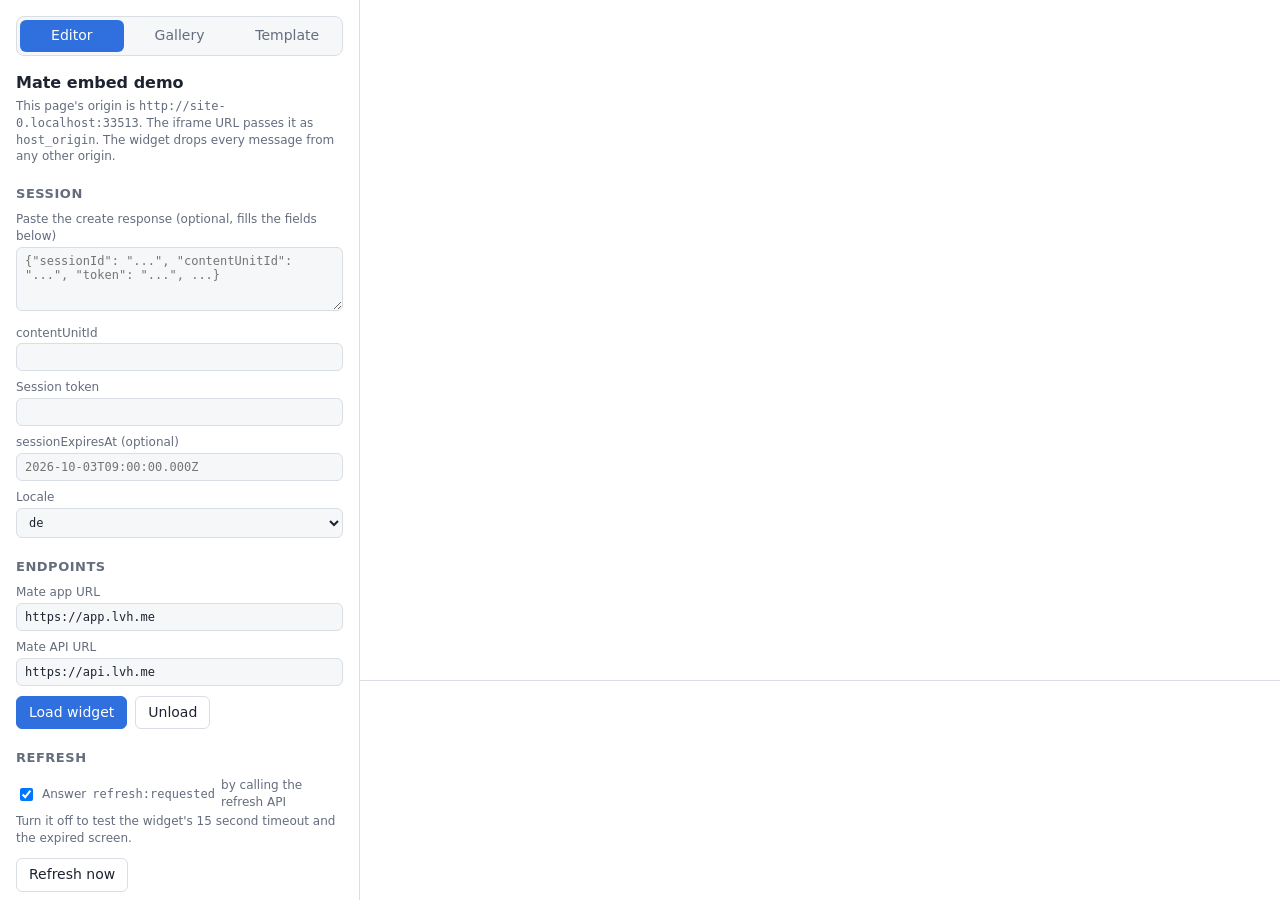
==== index.html @ 1f1c2f63 "feat: add mode tabs and keep the session across pages in the embed demo" ====
<!doctype html>
<html lang="en">
<head>
  <meta charset="utf-8">
  <meta name="viewport" content="width=device-width, initial-scale=1">
  <title>Mate Embed Demo</title>
  <link rel="stylesheet" href="styles.css">
</head>
<body>
<main>
  <aside>
    <nav class="tabs" aria-label="Demo mode">
      <a href="index.html" aria-current="page">Editor</a>
      <a href="gallery.html">Gallery</a>
      <a href="template.html">Template</a>
    </nav>
    <h1>Mate embed demo</h1>
    <p class="hint">
      This page's origin is <code id="own-origin"></code>.
      The iframe URL passes it as <code>host_origin</code>. The widget drops every message from any other origin.
    </p>

    <h2>Session</h2>
    <label for="create-response">Paste the create response (optional, fills the fields below)</label>
    <textarea id="create-response" placeholder='{"sessionId": "...", "contentUnitId": "...", "token": "...", ...}'></textarea>

    <label for="content-unit-id">contentUnitId</label>
    <input id="content-unit-id">
    <label for="token">Session token</label>
    <input id="token">
    <label for="session-expires-at">sessionExpiresAt (optional)</label>
    <input id="session-expires-at" placeholder="2026-10-03T09:00:00.000Z">
    <label for="locale">Locale</label>
    <select id="locale"><option>de</option><option>en</option></select>

    <h2>Endpoints</h2>
    <label for="app-url">Mate app URL</label>
    <input id="app-url" value="https://app.lvh.me">
    <label for="api-url">Mate API URL</label>
    <input id="api-url" value="https://api.lvh.me">

    <div class="row">
      <button class="primary" id="load">Load widget</button>
      <button id="unload">Unload</button>
    </div>
    <div id="status"></div>

    <h2>Refresh</h2>
    <label class="check"><input type="checkbox" id="auto-refresh" checked> Answer <code>refresh:requested</code> by calling the refresh API</label>
    <p class="hint">Turn it off to test the widget's 15 second timeout and the expired screen.</p>
    <div class="row">
      <button id="refresh-now">Refresh now</button>
      <button id="send-token">Send token:updated with the current token</button>
    </div>
  </aside>

  <section class="stage">
    <iframe id="widget" title="Mate widget"></iframe>
    <pre id="log"></pre>
  </section>
</main>

<script src="main.js"></script>
</body>
</html>
---- styles.css ----
:root {
  --bg: #f6f7f9; --panel: #fff; --text: #1d2330; --muted: #646d7e; --border: #d9dde4;
  --accent: #2f6fde; --in: #1f7a4d; --out: #8a4fd1; --err: #c23a3a;
}
@media (prefers-color-scheme: dark) {
  :root {
    --bg: #14171c; --panel: #1c2027; --text: #e6e9ee; --muted: #97a0af; --border: #2e3440;
    --accent: #5b91f0; --in: #4cc38a; --out: #b48cf0; --err: #f07171;
  }
}
* { box-sizing: border-box; }
body { margin: 0; font: 14px/1.4 system-ui, sans-serif; background: var(--bg); color: var(--text); }
main { display: grid; grid-template-columns: 360px 1fr; height: 100vh; }
aside { padding: 16px; border-right: 1px solid var(--border); background: var(--panel); overflow-y: auto; }
h1 { font-size: 16px; margin: 0 0 4px; }
h2 { font-size: 13px; margin: 20px 0 8px; text-transform: uppercase; letter-spacing: .04em; color: var(--muted); }
p.hint { margin: 0 0 12px; color: var(--muted); font-size: 12px; }
label { display: block; margin: 8px 0 2px; font-size: 12px; color: var(--muted); }
input, select, textarea {
  width: 100%; padding: 6px 8px; border: 1px solid var(--border); border-radius: 6px;
  background: var(--bg); color: var(--text); font: 12px ui-monospace, monospace;
}
textarea { height: 64px; resize: vertical; }
.row { display: flex; gap: 8px; margin-top: 10px; flex-wrap: wrap; }
button {
  padding: 6px 12px; border: 1px solid var(--border); border-radius: 6px; cursor: pointer;
  background: var(--panel); color: var(--text); font: inherit;
}
button.primary { background: var(--accent); border-color: var(--accent); color: #fff; }
.check { display: flex; align-items: center; gap: 6px; margin-top: 10px; font-size: 12px; }
.check input { width: auto; }
code { font-size: 12px; }
#status { margin-top: 8px; font-size: 12px; }
#status span { display: block; }
section.stage { display: grid; grid-template-rows: 1fr 220px; min-width: 0; }
iframe { width: 100%; height: 100%; border: 0; background: #fff; }
#log {
  margin: 0; padding: 8px 12px; overflow-y: auto; border-top: 1px solid var(--border);
  background: var(--panel); font: 12px/1.5 ui-monospace, monospace;
}
#log .in { color: var(--in); } #log .out { color: var(--out); } #log .err { color: var(--err); }
#log .info { color: var(--muted); }
#log a { color: var(--accent); }
.tabs { display: flex; gap: 4px; margin-bottom: 16px; padding: 3px; border: 1px solid var(--border); border-radius: 8px; background: var(--bg); }
.tabs a { flex: 1; padding: 6px 0; border-radius: 6px; color: var(--muted); font-weight: 500; text-align: center; text-decoration: none; }
.tabs a:hover { color: var(--text); }
.tabs a[aria-current="page"] { background: var(--accent); color: #fff; }
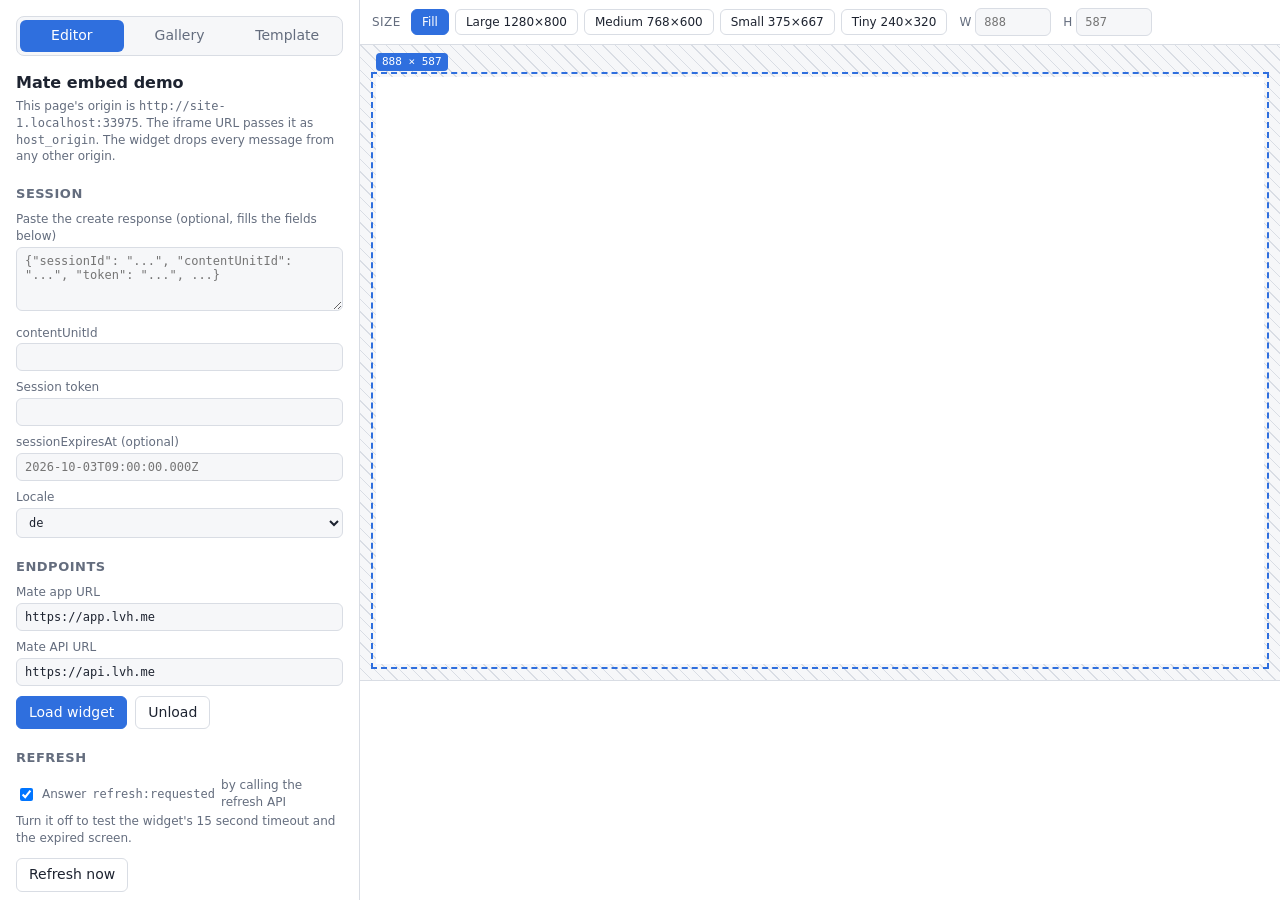
==== commit f969705d: "feat: add a widget size switcher to the embed demo" ====
--- a/index.html
+++ b/index.html
@@ -55,7 +55,22 @@
   </aside>
 
   <section class="stage">
-    <iframe id="widget" title="Mate widget"></iframe>
+    <div class="size-bar">
+      <span>Size</span>
+      <button class="size-preset" data-width="" data-height="">Fill</button>
+      <button class="size-preset" data-width="1280" data-height="800">Large 1280×800</button>
+      <button class="size-preset" data-width="768" data-height="600">Medium 768×600</button>
+      <button class="size-preset" data-width="375" data-height="667">Small 375×667</button>
+      <button class="size-preset" data-width="240" data-height="320">Tiny 240×320</button>
+      <label class="size-field">W <input id="width" type="number" min="100" step="10"></label>
+      <label class="size-field">H <input id="height" type="number" min="100" step="10"></label>
+    </div>
+    <div class="viewport">
+      <div id="frame-box">
+        <span id="size-label"></span>
+        <iframe id="widget" title="Mate widget"></iframe>
+      </div>
+    </div>
     <pre id="log"></pre>
   </section>
 </main>
--- a/styles.css
+++ b/styles.css
@@ -32,8 +32,8 @@
 code { font-size: 12px; }
 #status { margin-top: 8px; font-size: 12px; }
 #status span { display: block; }
-section.stage { display: grid; grid-template-rows: 1fr 220px; min-width: 0; }
-iframe { width: 100%; height: 100%; border: 0; background: #fff; }
+section.stage { display: grid; grid-template-rows: auto 1fr 220px; min-width: 0; min-height: 0; }
+iframe { display: block; width: 100%; height: 100%; border: 0; background: #fff; }
 #log {
   margin: 0; padding: 8px 12px; overflow-y: auto; border-top: 1px solid var(--border);
   background: var(--panel); font: 12px/1.5 ui-monospace, monospace;
@@ -45,3 +45,18 @@
 .tabs a { flex: 1; padding: 6px 0; border-radius: 6px; color: var(--muted); font-weight: 500; text-align: center; text-decoration: none; }
 .tabs a:hover { color: var(--text); }
 .tabs a[aria-current="page"] { background: var(--accent); color: #fff; }
+.size-bar { display: flex; flex-wrap: wrap; align-items: center; gap: 6px; padding: 8px 12px; border-bottom: 1px solid var(--border); background: var(--panel); }
+.size-bar > span { margin-right: 4px; color: var(--muted); font-size: 12px; text-transform: uppercase; letter-spacing: .04em; }
+.size-bar button { padding: 4px 10px; font-size: 12px; }
+.size-bar button.active { background: var(--accent); border-color: var(--accent); color: #fff; }
+.size-field { display: flex; align-items: center; gap: 4px; margin: 0 0 0 6px; }
+.size-field input { width: 76px; }
+.viewport {
+  min-height: 0; padding: 32px 16px 16px; overflow: auto;
+  background: repeating-linear-gradient(45deg, transparent 0 8px, var(--border) 8px 9px);
+}
+#frame-box { position: relative; width: 100%; height: 100%; outline: 2px dashed var(--accent); outline-offset: 3px; }
+#size-label {
+  position: absolute; bottom: 100%; left: 0; margin-bottom: 6px; padding: 1px 6px; border-radius: 4px;
+  background: var(--accent); color: #fff; font: 11px/1.5 ui-monospace, monospace; white-space: nowrap;
+}
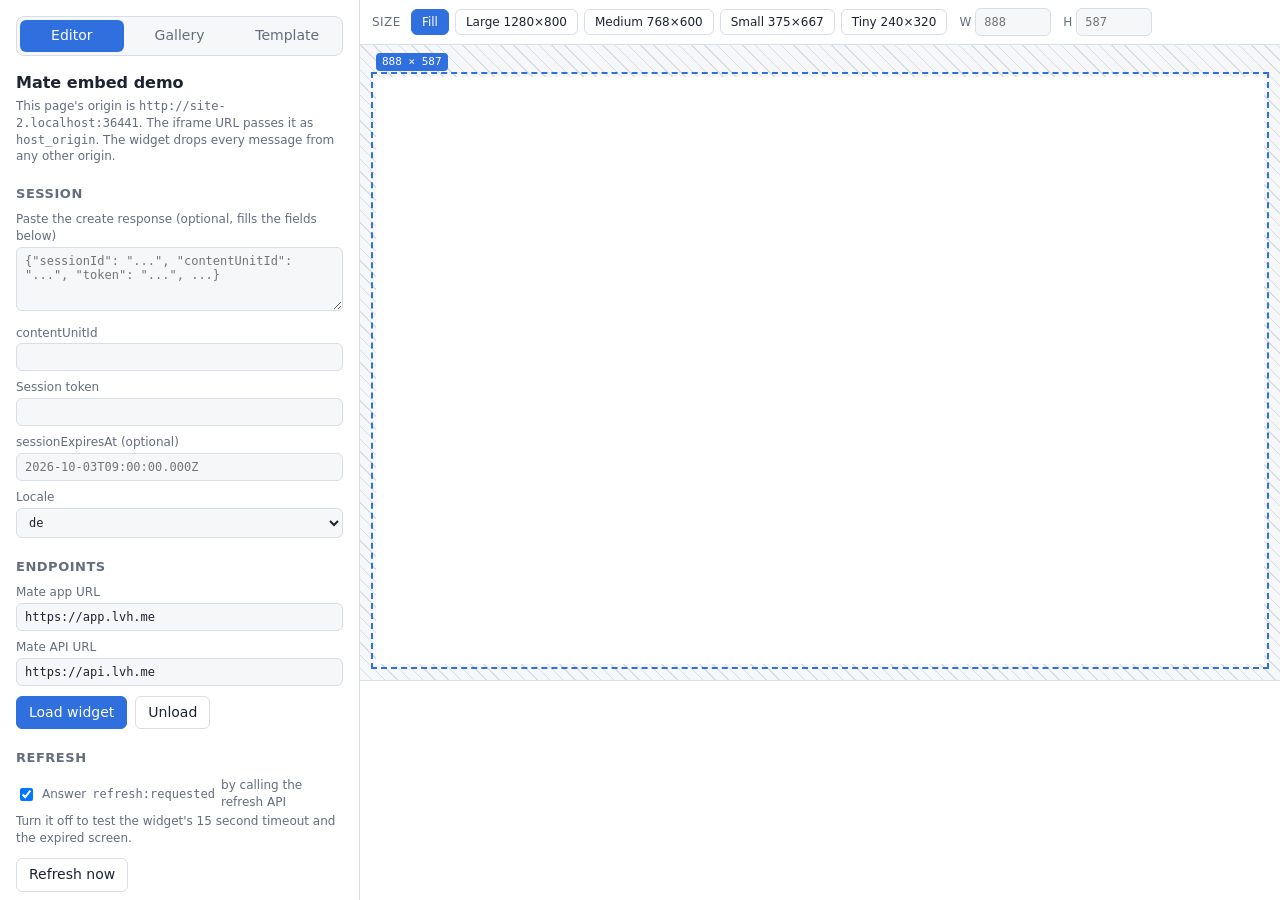
==== commit 23b87bd1: "feat: per-mode size defaults and card-fit presets in the embed demo" ====
--- a/index.html
+++ b/index.html
@@ -6,7 +6,7 @@
   <title>Mate Embed Demo</title>
   <link rel="stylesheet" href="styles.css">
 </head>
-<body>
+<body data-mode="editor">
 <main>
   <aside>
     <nav class="tabs" aria-label="Demo mode">
@@ -57,7 +57,7 @@
   <section class="stage">
     <div class="size-bar">
       <span>Size</span>
-      <button class="size-preset" data-width="" data-height="">Fill</button>
+      <button class="size-preset" data-width="" data-height="" data-default>Fill</button>
       <button class="size-preset" data-width="1280" data-height="800">Large 1280×800</button>
       <button class="size-preset" data-width="768" data-height="600">Medium 768×600</button>
       <button class="size-preset" data-width="375" data-height="667">Small 375×667</button>
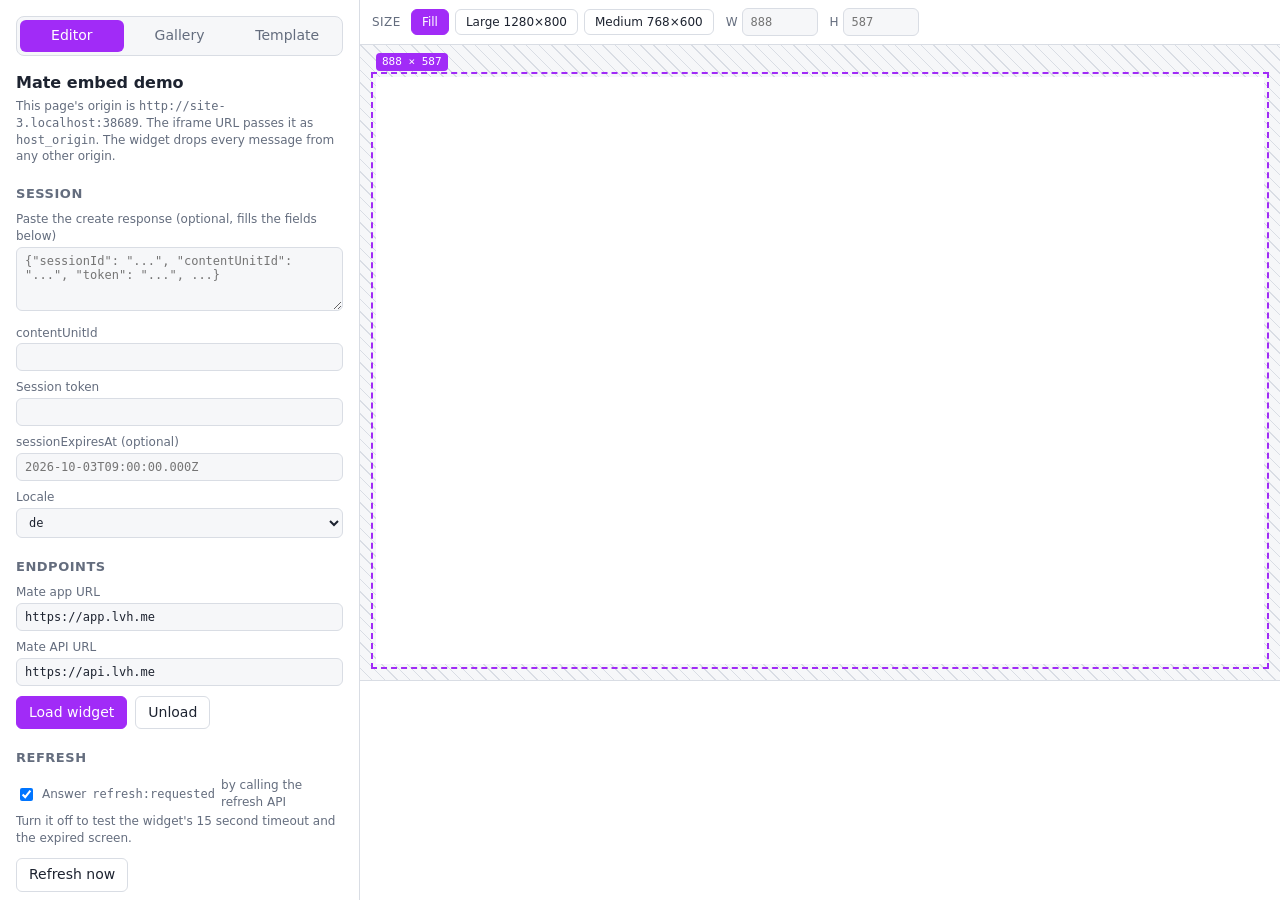
==== commit 5067571f: "chore: drop the small and tiny presets from the editor and gallery tabs" ====
--- a/index.html
+++ b/index.html
@@ -60,8 +60,6 @@
       <button class="size-preset" data-width="" data-height="" data-default>Fill</button>
       <button class="size-preset" data-width="1280" data-height="800">Large 1280×800</button>
       <button class="size-preset" data-width="768" data-height="600">Medium 768×600</button>
-      <button class="size-preset" data-width="375" data-height="667">Small 375×667</button>
-      <button class="size-preset" data-width="240" data-height="320">Tiny 240×320</button>
       <label class="size-field">W <input id="width" type="number" min="100" step="10"></label>
       <label class="size-field">H <input id="height" type="number" min="100" step="10"></label>
     </div>
--- a/styles.css
+++ b/styles.css
@@ -1,11 +1,11 @@
 :root {
   --bg: #f6f7f9; --panel: #fff; --text: #1d2330; --muted: #646d7e; --border: #d9dde4;
-  --accent: #2f6fde; --in: #1f7a4d; --out: #8a4fd1; --err: #c23a3a;
+  --accent: #a12bf7; --accent-hover: #9127de; --in: #1f7a4d; --out: #8a4fd1; --err: #c23a3a;
 }
 @media (prefers-color-scheme: dark) {
   :root {
     --bg: #14171c; --panel: #1c2027; --text: #e6e9ee; --muted: #97a0af; --border: #2e3440;
-    --accent: #5b91f0; --in: #4cc38a; --out: #b48cf0; --err: #f07171;
+    --accent: #a12bf7; --accent-hover: #9127de; --in: #4cc38a; --out: #b48cf0; --err: #f07171;
   }
 }
 * { box-sizing: border-box; }
@@ -27,6 +27,7 @@
   background: var(--panel); color: var(--text); font: inherit;
 }
 button.primary { background: var(--accent); border-color: var(--accent); color: #fff; }
+button.primary:hover { background: var(--accent-hover); border-color: var(--accent-hover); }
 .check { display: flex; align-items: center; gap: 6px; margin-top: 10px; font-size: 12px; }
 .check input { width: auto; }
 code { font-size: 12px; }
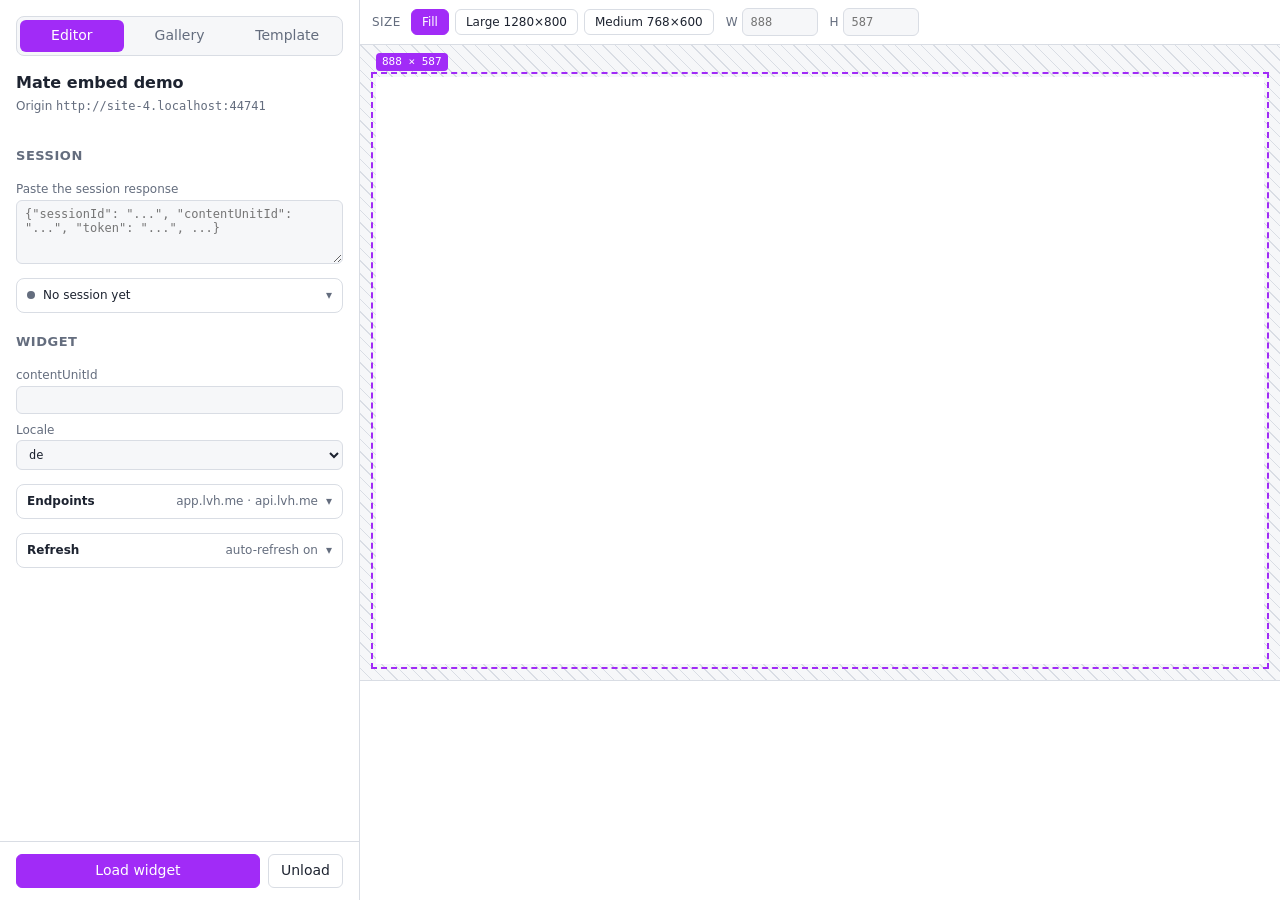
==== commit ea5e39c2: "feat: simplify the demo panel with collapsible sections and a status line" ====
--- a/index.html
+++ b/index.html
@@ -15,42 +15,48 @@
       <a href="template.html">Template</a>
     </nav>
     <h1>Mate embed demo</h1>
-    <p class="hint">
-      This page's origin is <code id="own-origin"></code>.
-      The iframe URL passes it as <code>host_origin</code>. The widget drops every message from any other origin.
+    <p class="hint" title="The iframe URL passes this origin as host_origin. The widget drops every message from any other origin.">
+      Origin <code id="own-origin"></code>
     </p>
 
     <h2>Session</h2>
-    <label for="create-response">Paste the create response (optional, fills the fields below)</label>
+    <label for="create-response">Paste the session response</label>
     <textarea id="create-response" placeholder='{"sessionId": "...", "contentUnitId": "...", "token": "...", ...}'></textarea>
+    <details class="fold">
+      <summary><span id="status" data-state="none">No session yet</span></summary>
+      <label for="token">Session token</label>
+      <input id="token">
+      <label for="session-expires-at">sessionExpiresAt (optional)</label>
+      <input id="session-expires-at" placeholder="2026-10-03T09:00:00.000Z">
+    </details>
 
-    <label for="content-unit-id">contentUnitId</label>
-    <input id="content-unit-id">
-    <label for="token">Session token</label>
-    <input id="token">
-    <label for="session-expires-at">sessionExpiresAt (optional)</label>
-    <input id="session-expires-at" placeholder="2026-10-03T09:00:00.000Z">
-    <label for="locale">Locale</label>
-    <select id="locale"><option>de</option><option>en</option></select>
+    <h2>Widget</h2>
+      <label for="content-unit-id">contentUnitId</label>
+      <input id="content-unit-id">
+      <label for="locale">Locale</label>
+      <select id="locale"><option>de</option><option>en</option></select>
 
-    <h2>Endpoints</h2>
-    <label for="app-url">Mate app URL</label>
-    <input id="app-url" value="https://app.lvh.me">
-    <label for="api-url">Mate API URL</label>
-    <input id="api-url" value="https://api.lvh.me">
+    <details class="fold">
+      <summary><span class="fold-title">Endpoints</span><span class="fold-summary" id="endpoints-summary"></span></summary>
+      <label for="app-url">Mate app URL</label>
+      <input id="app-url" value="https://app.lvh.me">
+      <label for="api-url">Mate API URL</label>
+      <input id="api-url" value="https://api.lvh.me">
+    </details>
 
-    <div class="row">
+    <details class="fold">
+      <summary><span class="fold-title">Refresh</span><span class="fold-summary" id="refresh-summary"></span></summary>
+      <label class="check"><input type="checkbox" id="auto-refresh" checked> Answer <code>refresh:requested</code> by calling the refresh API</label>
+      <p class="hint">Turn it off to test the widget's 15 second timeout and the expired screen.</p>
+      <div class="row">
+        <button id="refresh-now">Refresh now</button>
+        <button id="send-token">Send token:updated</button>
+      </div>
+    </details>
+
+    <div class="actions">
       <button class="primary" id="load">Load widget</button>
       <button id="unload">Unload</button>
-    </div>
-    <div id="status"></div>
-
-    <h2>Refresh</h2>
-    <label class="check"><input type="checkbox" id="auto-refresh" checked> Answer <code>refresh:requested</code> by calling the refresh API</label>
-    <p class="hint">Turn it off to test the widget's 15 second timeout and the expired screen.</p>
-    <div class="row">
-      <button id="refresh-now">Refresh now</button>
-      <button id="send-token">Send token:updated with the current token</button>
     </div>
   </aside>
 
--- a/styles.css
+++ b/styles.css
@@ -11,7 +11,7 @@
 * { box-sizing: border-box; }
 body { margin: 0; font: 14px/1.4 system-ui, sans-serif; background: var(--bg); color: var(--text); }
 main { display: grid; grid-template-columns: 360px 1fr; height: 100vh; }
-aside { padding: 16px; border-right: 1px solid var(--border); background: var(--panel); overflow-y: auto; }
+aside { display: flex; flex-direction: column; padding: 16px; border-right: 1px solid var(--border); background: var(--panel); overflow-y: auto; }
 h1 { font-size: 16px; margin: 0 0 4px; }
 h2 { font-size: 13px; margin: 20px 0 8px; text-transform: uppercase; letter-spacing: .04em; color: var(--muted); }
 p.hint { margin: 0 0 12px; color: var(--muted); font-size: 12px; }
@@ -31,8 +31,6 @@
 .check { display: flex; align-items: center; gap: 6px; margin-top: 10px; font-size: 12px; }
 .check input { width: auto; }
 code { font-size: 12px; }
-#status { margin-top: 8px; font-size: 12px; }
-#status span { display: block; }
 section.stage { display: grid; grid-template-rows: auto 1fr 220px; min-width: 0; min-height: 0; }
 iframe { display: block; width: 100%; height: 100%; border: 0; background: #fff; }
 #log {
@@ -61,3 +59,25 @@
   position: absolute; bottom: 100%; left: 0; margin-bottom: 6px; padding: 1px 6px; border-radius: 4px;
   background: var(--accent); color: #fff; font: 11px/1.5 ui-monospace, monospace; white-space: nowrap;
 }
+.grid-2 { display: grid; grid-template-columns: 1fr 1fr; gap: 8px; }
+.fold { margin-top: 14px; padding: 0 10px; border: 1px solid var(--border); border-radius: 8px; }
+.fold > summary {
+  display: flex; align-items: center; justify-content: space-between; gap: 8px; margin: 0 -10px; padding: 8px 10px;
+  list-style: none; cursor: pointer; font-size: 12px;
+}
+.fold > summary::-webkit-details-marker { display: none; }
+.fold > summary::after { content: "▾"; color: var(--muted); }
+.fold[open] > summary::after { content: "▴"; }
+.fold[open] { padding-bottom: 10px; }
+.fold-title { font-weight: 600; }
+.fold-summary { flex: 1; min-width: 0; overflow: hidden; color: var(--muted); text-align: right; text-overflow: ellipsis; white-space: nowrap; }
+#status { flex: 1; }
+#status::before { content: ""; display: inline-block; width: 8px; height: 8px; margin-right: 8px; border-radius: 50%; background: var(--muted); }
+#status[data-state="ok"]::before { background: var(--in); }
+#status[data-state="warn"]::before { background: #d9a21b; }
+#status[data-state="bad"]::before { background: var(--err); }
+.actions {
+  position: sticky; bottom: -16px; z-index: 1; display: flex; gap: 8px; margin: auto -16px -16px; padding: 12px 16px;
+  border-top: 1px solid var(--border); background: var(--panel);
+}
+.actions .primary { flex: 1; }
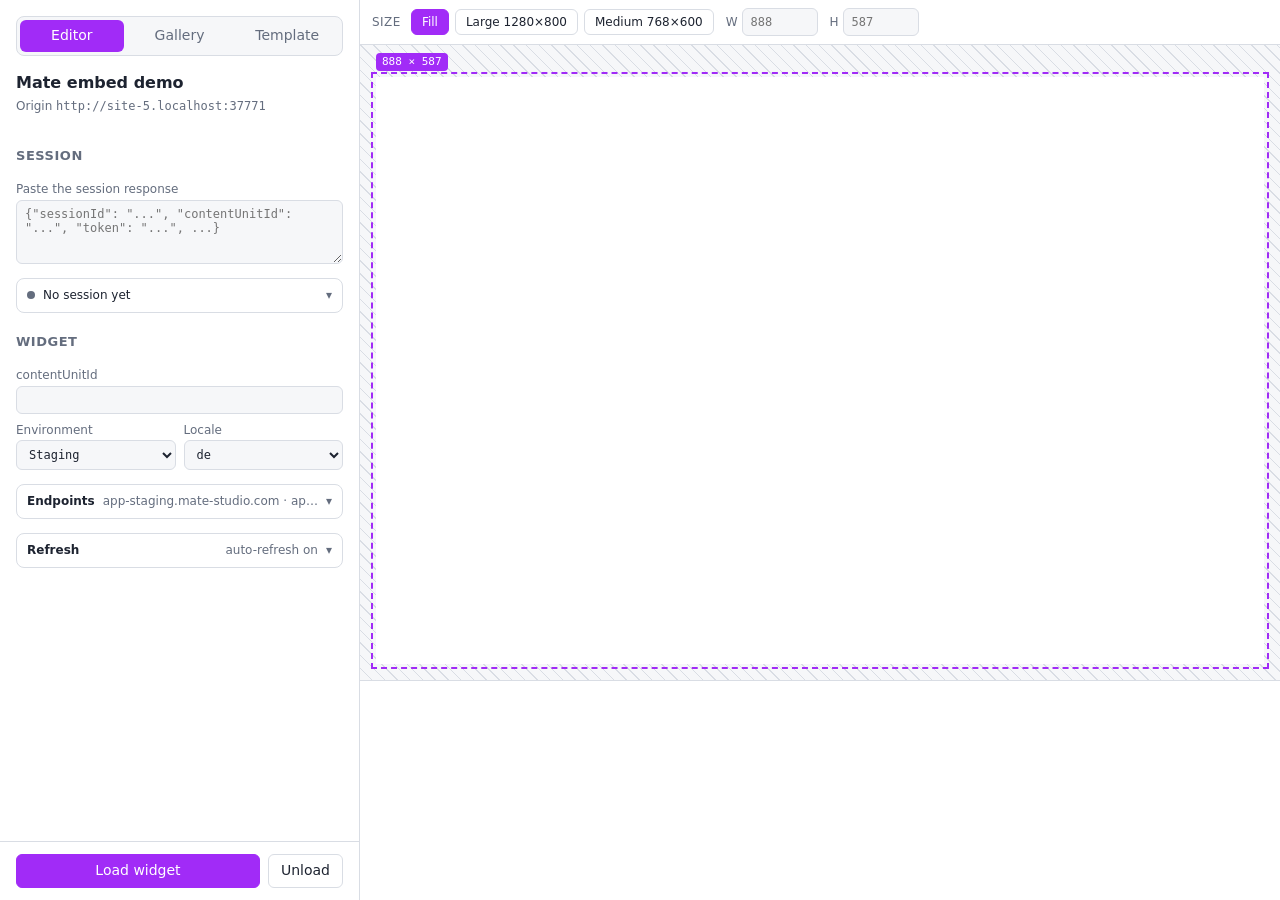
==== commit ba35a51a: "feat: add an environment picker to the embed demo" ====
--- a/index.html
+++ b/index.html
@@ -33,15 +33,28 @@
     <h2>Widget</h2>
       <label for="content-unit-id">contentUnitId</label>
       <input id="content-unit-id">
-      <label for="locale">Locale</label>
-      <select id="locale"><option>de</option><option>en</option></select>
+      <div class="grid-2">
+        <div>
+          <label for="environment">Environment</label>
+          <select id="environment">
+            <option value="staging">Staging</option>
+            <option value="production">Production</option>
+            <option value="development">Development</option>
+            <option value="custom">Custom</option>
+          </select>
+        </div>
+        <div>
+          <label for="locale">Locale</label>
+          <select id="locale"><option>de</option><option>en</option></select>
+        </div>
+      </div>
 
     <details class="fold">
       <summary><span class="fold-title">Endpoints</span><span class="fold-summary" id="endpoints-summary"></span></summary>
       <label for="app-url">Mate app URL</label>
-      <input id="app-url" value="https://app.lvh.me">
+      <input id="app-url" value="https://app-staging.mate-studio.com">
       <label for="api-url">Mate API URL</label>
-      <input id="api-url" value="https://api.lvh.me">
+      <input id="api-url" value="https://api-staging.mate-studio.com">
     </details>
 
     <details class="fold">
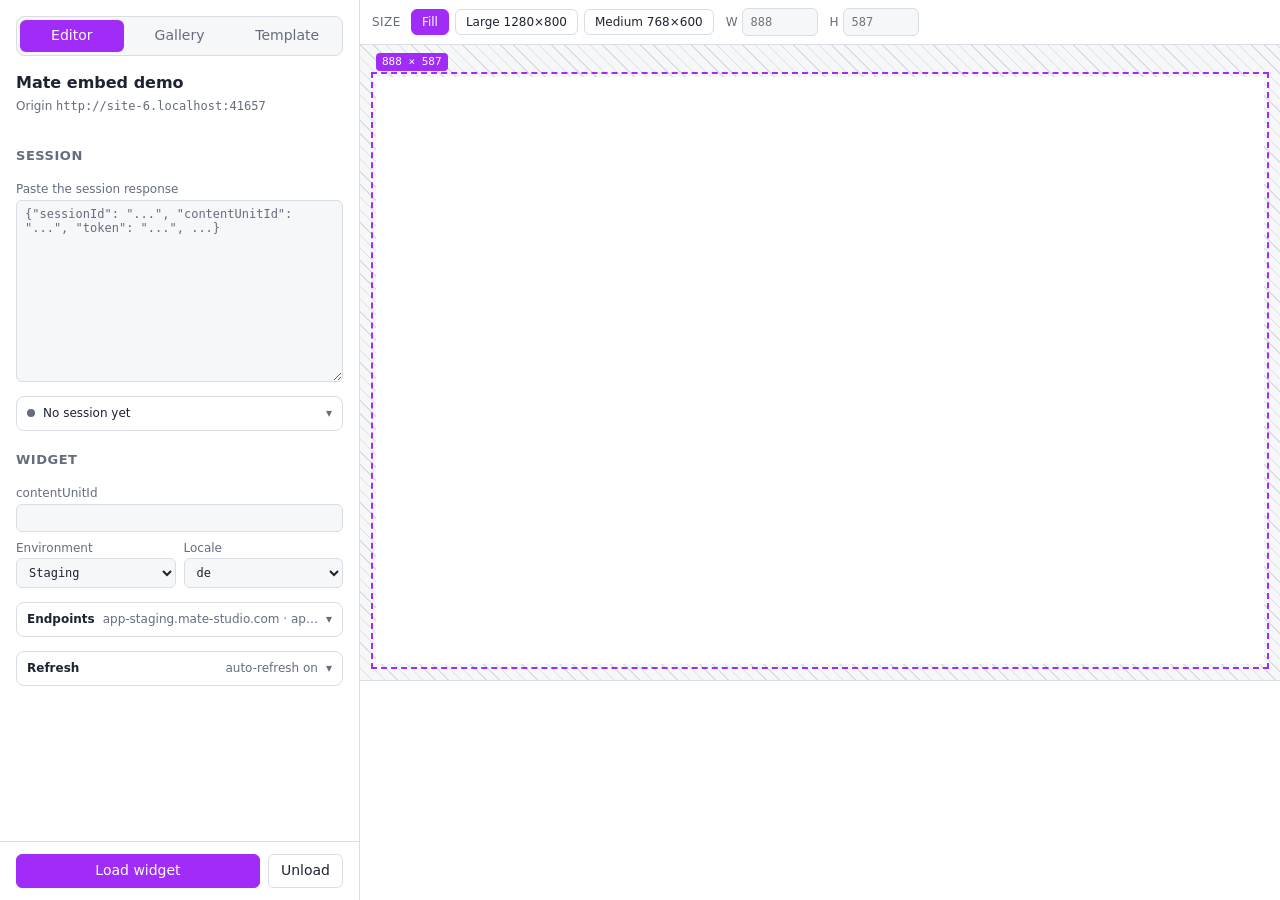
==== commit e4072a27: "feat: highlight the pasted session JSON" ====
--- a/index.html
+++ b/index.html
@@ -21,7 +21,10 @@
 
     <h2>Session</h2>
     <label for="create-response">Paste the session response</label>
-    <textarea id="create-response" placeholder='{"sessionId": "...", "contentUnitId": "...", "token": "...", ...}'></textarea>
+    <div class="code-input">
+      <pre id="create-response-highlight" aria-hidden="true"></pre>
+      <textarea id="create-response" spellcheck="false" placeholder='{"sessionId": "...", "contentUnitId": "...", "token": "...", ...}'></textarea>
+    </div>
     <details class="fold">
       <summary><span id="status" data-state="none">No session yet</span></summary>
       <label for="token">Session token</label>
--- a/styles.css
+++ b/styles.css
@@ -1,11 +1,11 @@
 :root {
   --bg: #f6f7f9; --panel: #fff; --text: #1d2330; --muted: #646d7e; --border: #d9dde4;
-  --accent: #a12bf7; --accent-hover: #9127de; --in: #1f7a4d; --out: #8a4fd1; --err: #c23a3a;
+  --accent: #a12bf7; --accent-hover: #9127de; --in: #1f7a4d; --out: #8a4fd1; --err: #c23a3a; --num: #b5651d;
 }
 @media (prefers-color-scheme: dark) {
   :root {
     --bg: #14171c; --panel: #1c2027; --text: #e6e9ee; --muted: #97a0af; --border: #2e3440;
-    --accent: #a12bf7; --accent-hover: #9127de; --in: #4cc38a; --out: #b48cf0; --err: #f07171;
+    --accent: #a12bf7; --accent-hover: #9127de; --in: #4cc38a; --out: #b48cf0; --err: #f07171; --num: #e0a458;
   }
 }
 * { box-sizing: border-box; }
@@ -20,7 +20,18 @@
   width: 100%; padding: 6px 8px; border: 1px solid var(--border); border-radius: 6px;
   background: var(--bg); color: var(--text); font: 12px ui-monospace, monospace;
 }
-textarea { height: 64px; resize: vertical; }
+/* 12 lines plus the vertical padding and border. */
+textarea { height: calc(12lh + 14px); resize: vertical; }
+/* The textarea text is transparent, so the highlighted <pre> behind it shows through. Both must wrap the same way. */
+.code-input { position: relative; }
+.code-input textarea, .code-input pre { display: block; margin: 0; white-space: pre-wrap; overflow-wrap: anywhere; scrollbar-gutter: stable; }
+.code-input textarea { position: relative; background: transparent; color: transparent; caret-color: var(--text); }
+.code-input textarea::placeholder { color: var(--muted); }
+.code-input pre {
+  position: absolute; inset: 0; overflow: hidden; padding: 6px 8px; border: 1px solid transparent; border-radius: 6px;
+  background: var(--bg); font: 12px ui-monospace, monospace;
+}
+.json-key { color: var(--out); } .json-string { color: var(--in); } .json-literal { color: var(--num); }
 .row { display: flex; gap: 8px; margin-top: 10px; flex-wrap: wrap; }
 button {
   padding: 6px 12px; border: 1px solid var(--border); border-radius: 6px; cursor: pointer;
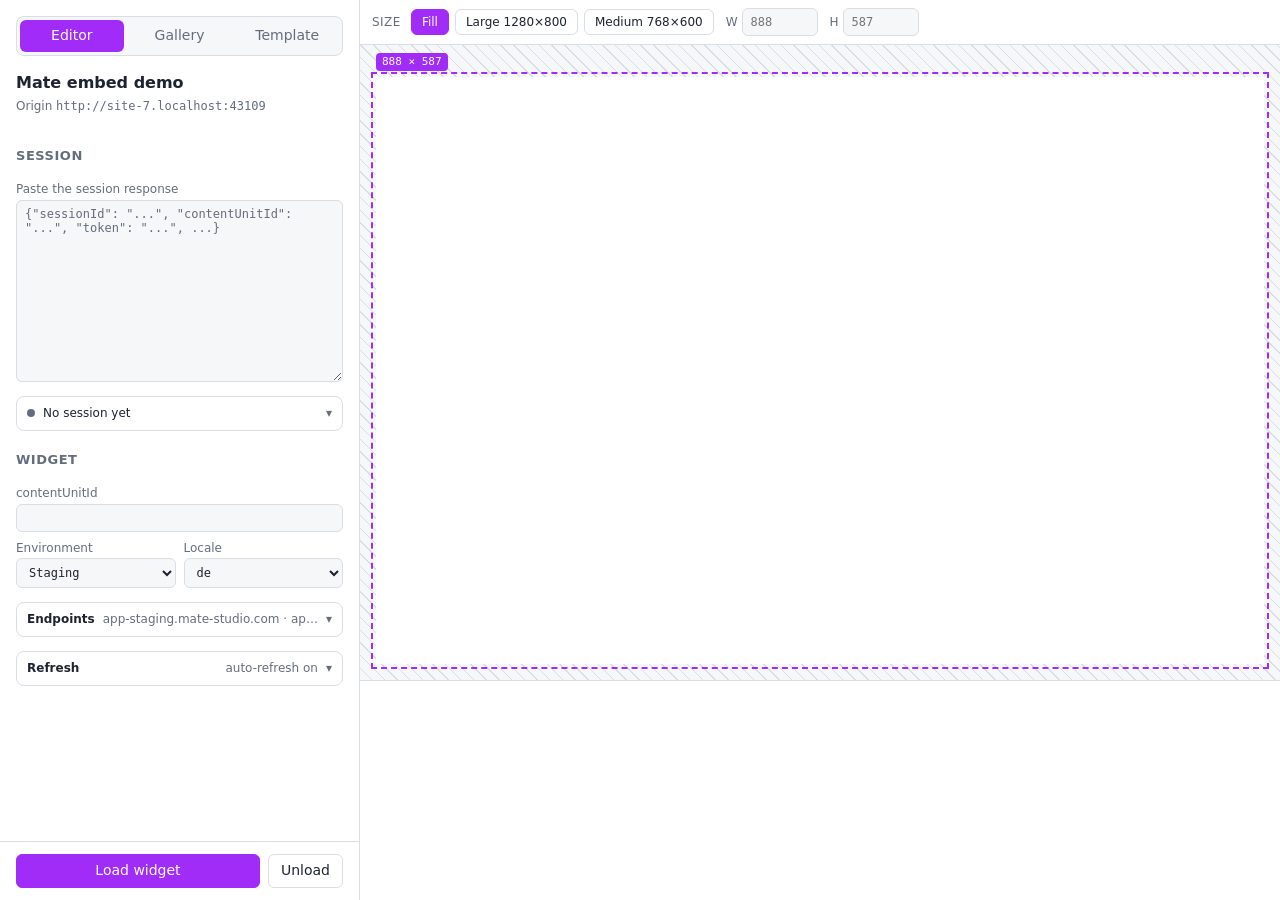
==== commit 4d8b4149: "feat: sandbox the demo iframe" ====
--- a/index.html
+++ b/index.html
@@ -88,7 +88,7 @@
     <div class="viewport">
       <div id="frame-box">
         <span id="size-label"></span>
-        <iframe id="widget" title="Mate widget"></iframe>
+        <iframe id="widget" title="Mate widget" sandbox="allow-scripts allow-same-origin allow-forms allow-popups allow-popups-to-escape-sandbox"></iframe>
       </div>
     </div>
     <pre id="log"></pre>
